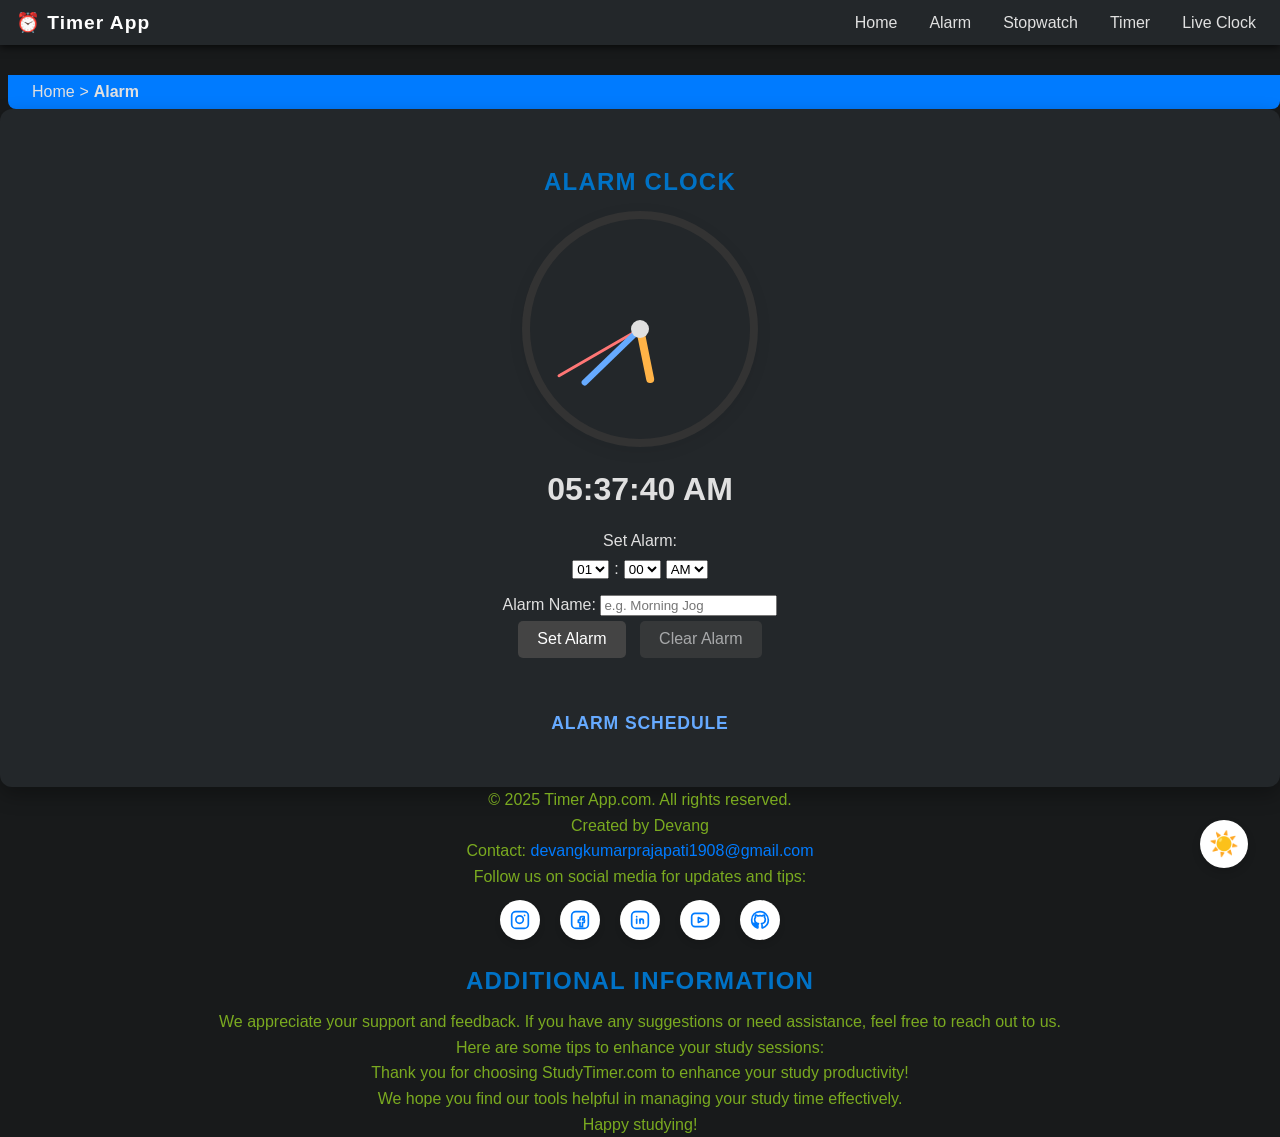
==== alarm.html @ 0629aa64 "Add files via upload" ====
<!DOCTYPE html>
<html lang="en">
<head>
    <!---------------
    Basic meta tags for character encoding and responsive layout 
    ------------------>
    <meta charset="UTF-8">
    <meta name="viewport" content="width=device-width, initial-scale=1.0">    

    <!-------------------
    Page Title and SEO Metadata
    ------------------>
    <title>Alarm Clock</title>
    <meta name="author" content="Devang">
    <meta name="description" content="Alarm Clock - Set alarms and wake up on time.">
    <meta name="keywords" content="alarm clock, wake up, time, productivity">

    <!--------------
    External Stylesheet and Favicon
    ------------------>
    <link rel="stylesheet" href="alarm.css">
    <link rel="icon" href="favicon.ico" type="image/x-icon">
</head>

<body>

    <!--------------
    Top Navigation Bar 
    ------------------>
    <nav class="navbar">
        <div class="navbar-brand">⏰ Timer App</div>
        <ul class="navbar-links">
            <li><a href="index.html">Home</a></li>
            <li><a href="alarm.html">Alarm</a></li>
            <li><a href="stopwatch.html">Stopwatch</a></li>
            <li><a href="timer.html">Timer</a></li>
            <li><a href="liveclock.html">Live Clock</a></li>
        </ul>
    </nav>

    <!--------------
    -Breadcrumb Navigation for Contextual Page Trail 
    ------------------->
    <nav class="breadcrumb-nav" aria-label="Breadcrumb" style="margin: 1.2rem 0 0 0.5rem;">
        <ol class="breadcrumb">
            <li><a href="index.html">Home</a></li>
            <li>&gt;</li>
            <li><a href="alarm.html">Alarm</a></li>
        </ol>
    </nav>

    <!---------------
    Main Container for Alarm Clock UI 
    --------------------->
    <div class="container">

        <h1>Alarm Clock</h1>
        <!---------------
        Toggle Button for Dark Mode
        ------------------->
        <button class="dark-toggle-btn" id="darkModeToggle">🌙</button>

        <!-----------------
        Clock Display: Both Analog and Digital
        ------------------>
        <div class="timer-container">

            <!-----------------
            Analog Clock Layout with Hands
            ------------------->
            <div id="analogClock" class="analog-clock">
                <div class="hand hour" id="hourHand"></div>
                <div class="hand minute" id="minuteHand"></div>
                <div class="hand second" id="secondHand"></div>
                <div class="center-dot"></div>
            </div>

            <!-----------------
            Digital Clock Display
            ------------------->
            <div id="clockDisplay" class="timer-display">00:00:00</div>
        </div>

        <!---------------------
        Alarm Input Section
        --------------------->
        <div class="alarm-set">
            <label for="alarmTime">Set Alarm:</label>
            <input type="time" id="alarmTime" required>
        </div>

        <!-------------
        Input Field for Naming the Alarm
        ------------------->
        <div style="margin-top: 0.5rem;">
            <label for="alarmLabel">Alarm Name:</label>
            <input type="text" id="alarmLabel" placeholder="e.g. Morning Jog">
        </div>

        <!----------------
        Buttons to Set and Clear the Alarm
        ------------------------->
        <div class="controls">
            <button id="setAlarmBtn">Set Alarm</button>
            <button id="clearAlarmBtn" disabled>Clear Alarm</button>
        </div>

        <!------------------
        Dynamic Status Message for Alarm
        ------------------->
        <div id="alarmStatus"></div>

        <!------------------
        Scheduled Alarms List
        ------------------->
        <div id="alarmSchedule" class="alarm-schedule">
            <h3>Alarm Schedule</h3>
            <ul id="alarmList"></ul>
        </div>

        <!------------------
        Modal Popup when Alarm Rings
        ------------------->
        <div id="alarmModal" class="modal">
            <div class="modal-content">
                <h2>⏰ Alarm Ringing!</h2>
                <p id="modalLabel"></p>
                <button id="stopAlarmBtn">Stop Alarm</button>
            </div>
        </div>
    </div>

    <!---------------------
    Audio Elements for Alarm and Background Music
    ------------------->
    <audio id="alarmSound" src="https://www.soundjay.com/misc/sounds/bell-ringing-05.mp3" preload="auto"></audio>
    <audio id="backgroundMusic" src="https://www.soundhelix.com/examples/mp3/SoundHelix-Song-1.mp3" preload="auto"></audio>
</body>
    <!--------------------------
    Footer section with contact information and social links
    --------------------------->
    <footer class="footer">
        <p>&copy; 2025 Timer App.com. All rights reserved.</p>
        <p>Created by Devang</p>
        <p>Contact: <a href="mailto:devangkumarprajapati1908@gmail.com">devangkumarprajapati1908@gmail.com</a></p>

        <!----------------------
        Social media links with icons and tooltips
        --------------------------->
        <p>Follow us on social media for updates and tips:</p>
    
        <div class="social-icons">

            <!-------------------------
            Instagram 
            --------------------------->
            <a href="https://www.instagram.com/dev_daksh__/" class="social-icon" target="_blank" rel="noopener">
                <span class="tooltip">Instagram</span>
                <svg xmlns="http://www.w3.org/2000/svg" viewBox="0 0 24 24" fill="none" stroke="currentColor" stroke-width="2" stroke-linecap="round" stroke-linejoin="round" class="feather feather-instagram">
                    <rect x="2" y="2" width="20" height="20" rx="5" ry="5"></rect>
                    <path d="M16 11.5a4.5 4.5 0 1 1-9 0 4.5 4.5 0 0 1 9 0z"></path>
                    <line x1="17.5" y1="6.5" x2="17.51" y2="6.5"></line>
                </svg>
            </a>

            <!--------------------------
            Facebook
            --------------------------->
            <a href="https://www.facebook.com/devangkumarprajapati1908" class="social-icon" target="_blank" rel="noopener">
                <span class="tooltip">Facebook</span>
                <svg xmlns="http://www.w3.org/2000/svg" viewBox="0 0 24 24" fill="none" stroke="currentColor" stroke-width="2" stroke-linecap="round" stroke-linejoin="round" class="feather feather-facebook">
                    <rect x="2" y="2" width="20" height="20" rx="5" ry="5"></rect>
                    <path d="M16 8h-2a2 2 0 0 0-2 2v2H10v3h2v5h3v-5h2.1l.4-3H15v-1c0-.28.22-.5.5-.5H17V8z"></path>
                </svg>
            </a>

            <!--------------------------
            LinkedIn
            --------------------------->
            <a href="https://www.linkedin.com/in/devang-kumar-prajapati-1908/" class="social-icon" target="_blank" rel="noopener">
                <span class="tooltip">LinkedIn</span>
                <svg xmlns="http://www.w3.org/2000/svg" viewBox="0 0 24 24" fill="none" stroke="currentColor" stroke-width="2" stroke-linecap="round" stroke-linejoin="round" class="feather feather-linkedin">
                    <rect x="2" y="2" width="20" height="20" rx="5" ry="5"></rect>
                    <line x1="8" y1="11" x2="8" y2="16"></line>
                    <line x1="8" y1="8" x2="8" y2="8"></line>
                    <line x1="12" y1="16" x2="12" y2="11"></line>
                    <path d="M16 16v-3a2 2 0 0 0-4 0"></path>
                </svg>
            </a>

            <!--------------------------
            YouTube
            --------------------------->
            <a href="https://www.youtube.com/@devangkumarprajapati1908" class="social-icon" target="_blank" rel="noopener">
                <span class="tooltip">YouTube</span>
                <svg xmlns="http://www.w3.org/2000/svg" viewBox="0 0 24 24" fill="none" stroke="currentColor" stroke-width="2" stroke-linecap="round" stroke-linejoin="round" class="feather feather-youtube">
                    <rect x="2" y="4" width="20" height="16" rx="4" ry="4"></rect>
                    <polygon points="10 9 16 12 10 15 10 9"></polygon>
                </svg>
            </a>
            <!--------------------------
            Github
            --------------------------->
            <a href="https://github.com/Devangdaksh" class="social-icon" target="_blank" rel="noopener">
                <span class="tooltip">GitHub</span>
                <svg xmlns="http://www.w3.org/2000/svg" viewBox="0 0 24 24" fill="none" stroke="currentColor" stroke-width="2" stroke-linecap="round" stroke-linejoin="round" class="feather feather-github">
                    <path d="M12 2C6.13 2 2 6.13 2 12c0 4.42 2.87 8.17 6.84 9.5.5.09.66-.22.66-.48 0-.24-.01-.87-.01-1.7-2.78.6-3.37-1.34-3.37-1.34-.45-1.16-1.1-1.47-1.1-1.47-.9-.62.07-.61.07-.61 1 .07 1.53 1.03 1.53 1.03.89 1.52 2.34 1.08 2.91.83.09-.65.35-1.08.63-1.33-2.22-.25-4.56-1.11-4.56-4.95 0-1.09.39-1.98 1.03-2.68-.1-.25-.45-1.27.1-2.65 0 0 .84-.27 2.75 1.02A9.56 9.56 0 0 1 12 6.8c.85.004 1.71.115 2.51.337 1.91-1.29 2.75-1.02 2.75-1.02.55 1.38.2 2.4.1 2.65.64.7 1.03 1.59 1.03 2.68 0 3.85-2.34 4.7-4.57 4.95.36.31.68.92.68 1.85 0 1.33-.01 2.41-.01 2.74 0 .27.16.58.67.48A10.01 10.01 0 0 0 22 12c0-5.87-4.73-10-10-10z"/>
                </svg>
            </a>
        </div>
        </p>
    </footer>

    <!--------------------------
    Additional information section with thank you message and study tips
    --------------------------->
    <h2>Additional Information</h2>
    <p>We appreciate your support and feedback. If you have any suggestions or need assistance, feel free to reach out to us.</p>
    <p>Here are some tips to enhance your study sessions:</p>
    <p>Thank you for choosing StudyTimer.com to enhance your study productivity!</p>
    <p>We hope you find our tools helpful in managing your study time effectively.</p>
    <p>Happy studying!</p>

    <!------------------------------ 
    JavaScript file for homepage functionality 
     --------------------------->
    <script src="alarm.js"></script>
</html>
---- alarm.css ----
/* ------------------
Base Styles 
---------------- */
body {
    font-family: 'Segoe UI', Tahoma, Geneva, Verdana, sans-serif;
    background-color: #f4f4f4;
    margin: 0;
    padding: 0;
    min-height: 100vh;
    box-sizing: border-box;
    transition: background 0.3s, color 0.3s;
    padding-top: 3.5rem;
}
h1, h2, h3, h4, h5, h6 {

    margin: 0;
    padding: 24px 0 12px 0; 
    color: #0072c6; 
    font-family: 'Segoe UI', Arial, sans-serif; 
    font-size: 1.5rem; 
    line-height: 1.4;
    text-transform: uppercase;
    letter-spacing: 0.05em; 
    text-align: center; 
}
p {
    text-align: center;
    font-family: 'Segoe UI', Arial, sans-serif;
    font-size: 1rem;
    margin: 0;
    padding: 0;
    line-height: 1.6;
    color: #7aaa20;
}
a {
    color: #007BFF;
    text-decoration: none;
    transition: color 0.2s;
}

/* --------------------
 Container Styling 
-------------------- */
.container {
    text-align: center;
    background: white;
    border-radius: 12px;
    padding: 2rem;
    box-shadow: 0 8px 20px rgba(0, 0, 0, 0.1);
}

/* --------------------
 Analog Clock Styles
-------------------- */
.timer-container {
    position: relative;
    display: inline-block;
    margin-bottom: 1.5rem;
}

.analog-clock {
    position: relative;
    width: 220px;
    height: 220px;
    border: 8px solid #eee;
    border-radius: 50%;
    margin: 0 auto 1.5rem auto;
    background: #fff;
    box-shadow: 0 4px 16px rgba(0,0,0,0.07);
}

.hand {
    position: absolute;
    left: 50%;
    bottom: 50%;
    transform-origin: bottom center;
    transform: translateX(-50%) rotate(0deg);
    border-radius: 6px;
}

.hand.hour {
    width: 8px;
    height: 55px;
    background: #ff8c00;
    z-index: 3;
}

.hand.minute {
    width: 6px;
    height: 80px;
    background: #007BFF;
    z-index: 2;
}

.hand.second {
    width: 3px;
    height: 95px;
    background: #e74c3c;
    z-index: 1;
}

.center-dot {
    position: absolute;
    width: 18px;
    height: 18px;
    background: #333;
    border-radius: 50%;
    left: 50%;
    top: 50%;
    transform: translate(-50%, -50%);
    z-index: 10;
}

/* --------------------
 Digital Clock Display
-------------------- */
.timer-display {
    margin-top: 1rem;
    font-size: 2rem;
    font-weight: bold;
    color: #333;
}

/* --------------------
 Controls Section
-------------------- */
.controls {
    margin-bottom: 1rem;
}

.controls button {
    background-color: #007BFF;
    color: white;
    border: none;
    padding: 0.6rem 1.2rem;
    margin: 0.3rem;
    border-radius: 5px;
    font-size: 1rem;
    cursor: pointer;
    transition: background 0.3s;
}

.controls button:hover:not(:disabled) {
    background-color: #0056b3;
}

.controls button:disabled {
    opacity: 0.6;
    cursor: not-allowed;
}

/* --------------------
 Alarm Input
-------------------- */
.alarm-set {
    margin-bottom: 1rem;
}

.alarm-set input[type="time"] {
    font-size: 1.1rem;
    padding: 0.3rem 0.6rem;
    border-radius: 5px;
    border: 1px solid #ccc;
}

/* --------------------
 Alarm Schedule List
-------------------- */
.alarm-schedule {
    margin-top: 1.5rem;
    text-align: left;
}

.alarm-schedule h3 {
    margin-bottom: 0.5rem;
    font-size: 1.1rem;
    color: #007BFF;
}

#alarmList {
    list-style: none;
    padding: 0;
    margin: 0;
}

#alarmList li {
    background: #f8f9fa;
    margin-bottom: 0.4rem;
    padding: 0.5rem 0.8rem;
    border-radius: 5px;
    font-size: 1rem;
    display: flex;
    justify-content: space-between;
    align-items: center;
}

#alarmList .remove-btn {
    background: #e74c3c;
    color: #fff;
    border: none;
    border-radius: 3px;
    padding: 0.2rem 0.6rem;
    cursor: pointer;
    font-size: 0.9rem;
}

#alarmList .remove-btn:hover {
    background: #c0392b;
}

/* --------------------
 Dark Mode Styling
-------------------- */
.dark-mode {
    background-color: #121212;
    color: #e0e0e0;
}

.dark-mode .container {
    background: #1e1e1e;
    box-shadow: 0 8px 20px rgba(0, 0, 0, 0.3);
}

.dark-mode .analog-clock {
    border-color: #333;
    background: #2c2c2c;
}

.dark-mode .hand {
    background: #e0e0e0;
}

.dark-mode .hand.hour {
    background: #ffb300;
}

.dark-mode .hand.minute {
    background: #3399ff;
}

.dark-mode .hand.second {
    background: #ff6666;
}

.dark-mode .center-dot {
    background: #e0e0e0;
}

.dark-mode .timer-display {
    color: #e0e0e0;
}

.dark-mode .controls button {
    background-color: #007BFF;
}

.dark-mode .controls button:hover:not(:disabled) {
    background-color: #0056b3;
}

.dark-mode .alarm-set input[type="time"] {
    background: #333;
    color: #e0e0e0;
    border: 1px solid #555;
}

.dark-mode #alarmList li {
    background: #2c2c2c;
    border: 1px solid #444;
}

.dark-mode #alarmList .remove-btn {
    background: #e74c3c;
}

.dark-mode #alarmList .remove-btn:hover {
    background: #c0392b;
}

/* ------------------
Additional body-specific dark styling 
--------------------------------*/
body.dark-mode {
    background-color: #181a1b;
    color: #e0e0e0;
}
body.dark-mode .container {
    background: #23272a;
}
body.dark-mode .analog-clock {
    background: #23272a;
}
body.dark-mode .timer-display {
    color: #e0e0e0;
}
body.dark-mode .controls button {
    background-color: #444;
}
body.dark-mode .controls button:hover:not(:disabled) {
    background-color: #222;
}
body.dark-mode .alarm-schedule h3 {
    color: #66aaff;
}
body.dark-mode #alarmList li {
    background: #23272a;
}
body.dark-mode #alarmList .remove-btn {
    background: #c0392b;
}
body.dark-mode #alarmList .remove-btn:hover {
    background: #a93226;
}
body.dark-mode .hand.hour {
    background: #ffb347;
}
body.dark-mode .hand.minute {
    background: #66aaff;
}
body.dark-mode .hand.second {
    background: #ff7675;
}
body.dark-mode .center-dot {
    background: #e0e0e0;
}

/* --------------------
 Navigation Bar (fixed at top)
-------------------- */
.navbar {
    width: 100vw;
    background: #007BFF;
    color: #fff;
    padding: 0.7rem 1rem;
    display: flex;
    align-items: center;
    justify-content: space-between;
    position: fixed;
    top: 0;
    left: 0;
    z-index: 100;
    box-shadow: 0 2px 8px rgba(0, 0, 0, 0.7);
    box-sizing: border-box;
}

.navbar-brand {
    font-size: 1.2rem;
    font-weight: bold;
    letter-spacing: 1px;
    white-space: nowrap;
}

.navbar-links {
    list-style: none;
    display: flex;
    gap: 1rem;
    margin: 0;
    padding: 0;
    flex-wrap: wrap;
}

.navbar-links li {
    display: inline;
}

.navbar-links a {
    color: #fff;
    text-decoration: none;
    font-size: 1rem;
    padding: 0.2rem 0.5rem;
    border-radius: 4px;
    transition: color 0.2s ease, background 0.2s ease;
}

.navbar-links a:hover {
    color: #ffd700;
    background: rgba(255,255,255,0.1);
}

/* ---------------------
Responsive Navbar
--------------------- */
@media (max-width: 600px) {
    .navbar {
        flex-direction: column;
        align-items: flex-start;
        padding: 0.7rem 0.5rem;
    }

    .navbar-links {
        width: 100%;
        gap: 0.5rem;
        justify-content: flex-start;
    }

    .navbar-links a {
        font-size: 0.95rem;
        padding: 0.3rem 0.6rem;
    }
}

/* --------------------
Dark Mode Navigation Styling
-------------------- */
body.dark-mode .navbar {
    background: #23272a;
}
body.dark-mode .navbar-links a {
    color: #e0e0e0;
}
body.dark-mode .navbar-links a:hover {
    color: #66aaff;
}

/* --------------------
header & Breadcrumb Navigation
-------------------- */
.header {
    background: #007BFF;
    padding: 1.2rem 1.5rem 0.7rem 1.5rem;
    font-size: 1.7rem;
    font-weight: bold;
    letter-spacing: 1px;
    color: #fff;
}
.breadcrumb-nav {
    background: #007BFF;
    padding: 0.5rem 1.5rem;
    font-size: 1rem;
    border-radius: 0 0 8px 8px;
}

.breadcrumb {
    color: #fff;
    list-style: none;
    display: flex;
    align-items: center;
    gap: 0.3em;
    padding: 0;
    margin: 0;
}

.breadcrumb li:last-child {
    color: #ffd700;
    font-weight: bold;
}

.breadcrumb a {
    color: #fff;
    text-decoration: none;
}

.breadcrumb a:hover {
    text-decoration: underline;
    color: #ffd700;
}

/* Dark Mode Breadcrumb */
body.dark-mode .breadcrumb-nav {
    background: #007BFF;
}
body.dark-mode .breadcrumb li,
body.dark-mode .breadcrumb a {
    color: #e0e0e0;
}
body.dark-mode .breadcrumb li:last-child {
    color: #66aaff;
}

/* --------------------
Dark Mode Toggle Button
-------------------- */
.dark-toggle-btn {
    position: fixed;
    right: 2rem;
    bottom: 2rem;
    z-index: 1000;
    width: 48px;
    height: 48px;
    border-radius: 50%;
    background-color: #fff;
    color: #007BFF;
    font-size: 1.5rem;
    border: none;
    box-shadow: 0 4px 8px rgba(0,0,0,0.15);
    display: flex;
    align-items: center;
    justify-content: center;
    cursor: pointer;
    transition: background 0.3s, color 0.3s, box-shadow 0.3s;
}

.dark-toggle-btn:hover {
    background: #0056b3;
}

/* -------------------------------------------
   SOCIAL MEDIA ICON STYLES
------------------------------------------- */
.social-icons {
    display: flex;
    align-items: center;
    gap: 20px;
    flex-wrap: wrap;
    justify-content: center;
    margin-top: 10px;
}

.social-icon {
    position: relative;
    display: inline-flex;
    align-items: center;
    justify-content: center;
    width: 40px;
    height: 40px;
    border-radius: 50%;
    background-color: white;
    box-shadow: 0 4px 6px rgba(0, 0, 0, 0.1);
    transition: transform 0.3s;
    cursor: pointer;
}

.social-icon:hover {
    transform: scale(1.1);
}

.social-icon svg {
    width: 20px;
    height: 20px;
}

.social-icon span.tooltip {
    position: absolute;
    bottom: 120%;
    left: 50%;
    transform: translateX(-50%);
    background-color: #e91e63;
    color: white;
    padding: 4px 10px;
    border-radius: 5px;
    font-size: 12px;
    white-space: nowrap;
    opacity: 0;
    pointer-events: none;
    transition: opacity 0.3s ease-in-out;
}

.social-icon:hover span.tooltip {
    opacity: 1;
}

.social-icon:hover svg {
    fill: #e91e63;
}

/* --------------------
MODAL STYLES
-------------------- */
.modal {
    display: none; /* Default hidden */
    position: fixed;
    top: 0; left: 0;
    width: 100vw; height: 100vh;
    background: rgba(0, 0, 0, 0.6);
    justify-content: center;
    align-items: center;
    z-index: 9999;
}

.modal-content {
    background: #fff;
    color: #000;
    padding: 2rem;
    border-radius: 10px;
    box-shadow: 0 0 10px rgba(0,0,0,0.25);
    text-align: center;
    max-width: 300px;
}

body.dark-mode .modal-content {
    background: #23272a;
    color: #e0e0e0;
}
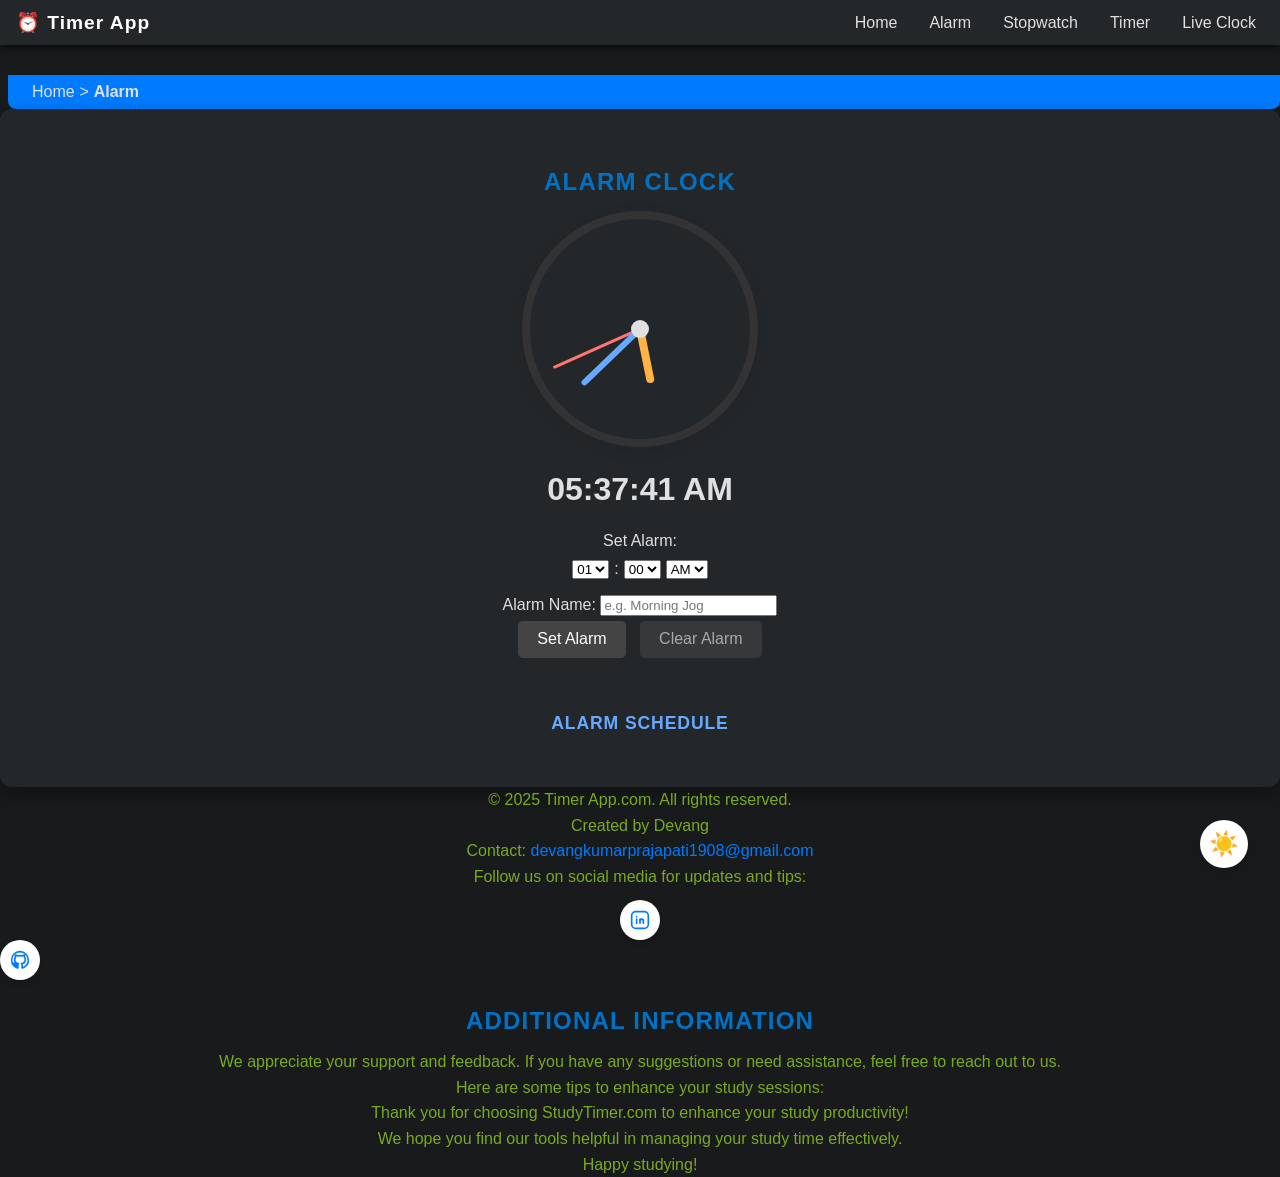
==== commit 5d913600: "Update social media links and contact information across multiple files" ====
--- a/alarm.html
+++ b/alarm.html
@@ -151,33 +151,10 @@
     
         <div class="social-icons">
 
-            <!-------------------------
-            Instagram 
-            --------------------------->
-            <a href="https://www.instagram.com/dev_daksh__/" class="social-icon" target="_blank" rel="noopener">
-                <span class="tooltip">Instagram</span>
-                <svg xmlns="http://www.w3.org/2000/svg" viewBox="0 0 24 24" fill="none" stroke="currentColor" stroke-width="2" stroke-linecap="round" stroke-linejoin="round" class="feather feather-instagram">
-                    <rect x="2" y="2" width="20" height="20" rx="5" ry="5"></rect>
-                    <path d="M16 11.5a4.5 4.5 0 1 1-9 0 4.5 4.5 0 0 1 9 0z"></path>
-                    <line x1="17.5" y1="6.5" x2="17.51" y2="6.5"></line>
-                </svg>
-            </a>
-
-            <!--------------------------
-            Facebook
-            --------------------------->
-            <a href="https://www.facebook.com/devangkumarprajapati1908" class="social-icon" target="_blank" rel="noopener">
-                <span class="tooltip">Facebook</span>
-                <svg xmlns="http://www.w3.org/2000/svg" viewBox="0 0 24 24" fill="none" stroke="currentColor" stroke-width="2" stroke-linecap="round" stroke-linejoin="round" class="feather feather-facebook">
-                    <rect x="2" y="2" width="20" height="20" rx="5" ry="5"></rect>
-                    <path d="M16 8h-2a2 2 0 0 0-2 2v2H10v3h2v5h3v-5h2.1l.4-3H15v-1c0-.28.22-.5.5-.5H17V8z"></path>
-                </svg>
-            </a>
-
             <!--------------------------
             LinkedIn
             --------------------------->
-            <a href="https://www.linkedin.com/in/devang-kumar-prajapati-1908/" class="social-icon" target="_blank" rel="noopener">
+            <a href="https://www.linkedin.com/in/devang-Singh-41642a366" class="social-icon" target="_blank" rel="noopener">
                 <span class="tooltip">LinkedIn</span>
                 <svg xmlns="http://www.w3.org/2000/svg" viewBox="0 0 24 24" fill="none" stroke="currentColor" stroke-width="2" stroke-linecap="round" stroke-linejoin="round" class="feather feather-linkedin">
                     <rect x="2" y="2" width="20" height="20" rx="5" ry="5"></rect>
@@ -187,17 +164,8 @@
                     <path d="M16 16v-3a2 2 0 0 0-4 0"></path>
                 </svg>
             </a>
-
-            <!--------------------------
-            YouTube
-            --------------------------->
-            <a href="https://www.youtube.com/@devangkumarprajapati1908" class="social-icon" target="_blank" rel="noopener">
-                <span class="tooltip">YouTube</span>
-                <svg xmlns="http://www.w3.org/2000/svg" viewBox="0 0 24 24" fill="none" stroke="currentColor" stroke-width="2" stroke-linecap="round" stroke-linejoin="round" class="feather feather-youtube">
-                    <rect x="2" y="4" width="20" height="16" rx="4" ry="4"></rect>
-                    <polygon points="10 9 16 12 10 15 10 9"></polygon>
-                </svg>
-            </a>
+        </div>
+        </p>
             <!--------------------------
             Github
             --------------------------->
